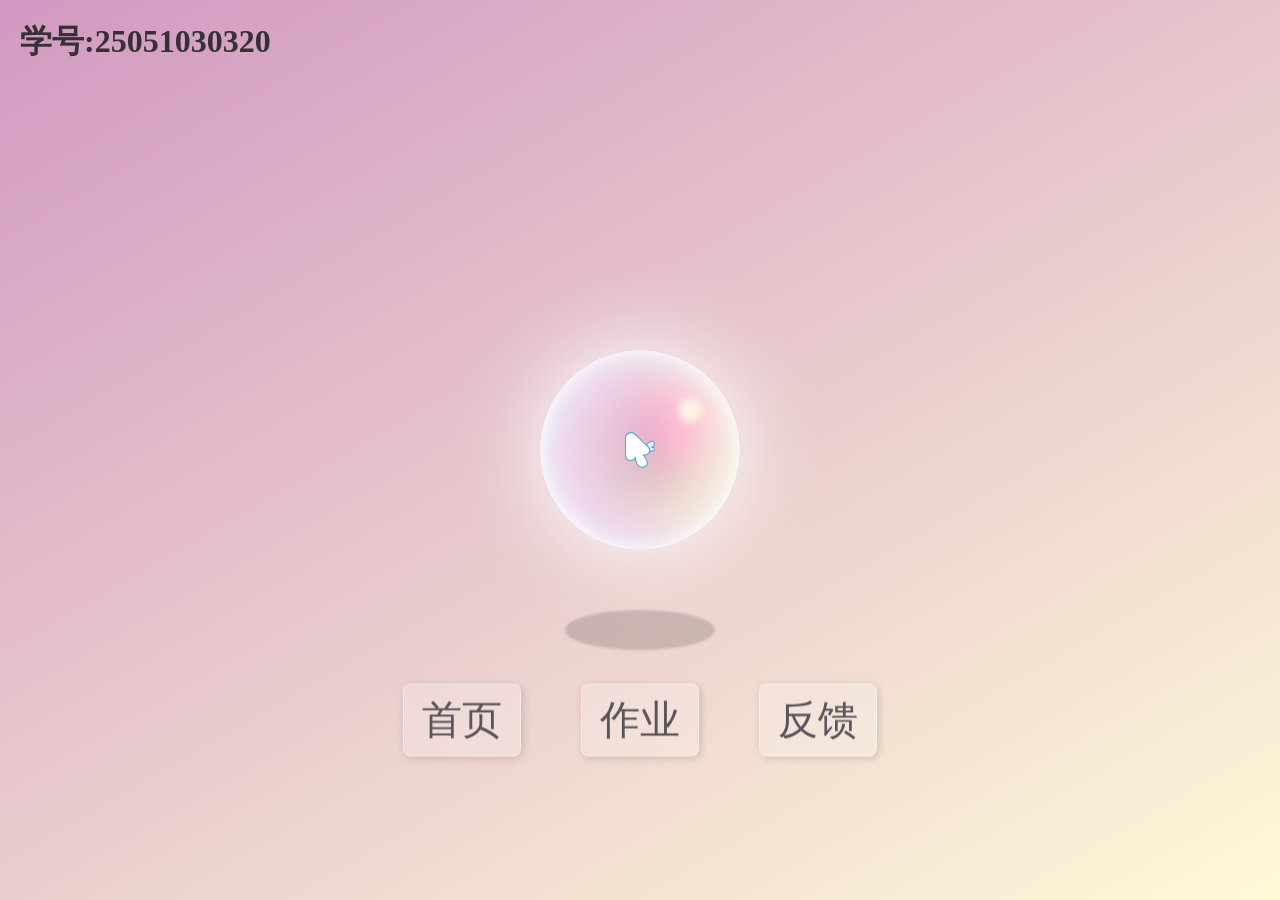
==== index.html @ 9063f5a5 "添加了鼠标样式" ====
<!doctype html>
<html lang="en">
  <head>
    <meta charset="UTF-8" />
    <meta name="viewport" content="width=device-width, initial-scale=1.0" />
    <title>Document</title>
    <link rel="stylesheet" href="des/2.css" />
    <link rel="stylesheet" href="des/decoration.css" />
    <link rel="stylesheet" href="des/鼠标跟随.css" />
    <script src="des/keep-clear.js" defer></script>
    <script src="des/鼠标跟随.js" defer></script>
    <style></style>
  </head>
  <body>
    <img id="cursor-img" src="image/光标.png" alt="" />
    <div class="container">
      <div class="bubble"></div>
      <div class="shadow"></div>
    </div>
    <ul>
      <li><a href="#">首页</a></li>
      <li><a href="../project/index.html">作业</a></li>
      <li><a href="#">反馈</a></li>
    </ul>
    <div style="position: absolute; top: 20px; left: 20px; z-index: 10">
      <h1 style="margin-bottom: 15px; color: #333">学号:25051030320</h1>
    </div>
  </body>
</html>
---- des/2.css ----
*{
    margin: 0;
    padding: 0;

}body{
    height: 100vh;
    display: flex;
    justify-content: center;
    align-items: center;
    background: linear-gradient(150deg,#d299c2,#fef9d7);
    overflow: hidden;
}
.container{
    width: 200px;
    height: 200px;
    position: relative;
}
.bubble{
    width: 100%;
    height: 100%;
    background: radial-gradient(circle at 75% 30%,#fff 5px,#ff21c0 8%,#5b5b5b 60%,
    #ff21c0 100%);
    border-radius: 50%;
    box-shadow: inset 0 0 20px #fff,inset 10px 0 46px #eaf5fc,
    inset 80px 0 60px #efcde6,inset -20px -60px 100px #fef6de,
    inset 0 50px 140px #fef6de,0 0 90px #fff;
    animation: bubble 4s ease-in-out infinite;
}
.shadow{
    background-color: rgba(0,0,0,0.15);
    width: 150px;
    height: 40px;
    border-radius: 50%;
    position: absolute;
    left: 50%;
    margin-left: -75px;
    bottom: -100px;
    filter: blur(1px);
    animation: shadow 4s ease-in-out infinite;


}
@keyframes bubble{
    0%,100%{
        transform: translateY(0);
    }
50%{
    transform: translateY(-80px);
    }
}
@keyframes shadow{
    0%,100%{
        transform: scale(0.5);
    }
}
---- des/decoration.css ----
a{
    display: inline-block;
    width: fit-content;
    padding: 8px 18px;
    border: 1px solid rgba(255,255,255,0.4);
    border-radius: 8px;
    box-shadow: 2px 2px 8px rgba(0, 0, 0, 0.15);
    background-color: rgba(255,255,255,0.2);
    color: #333;
    text-decoration: none;
    backdrop-filter: blur(5px);
    transition: all 1s;
}
a:hover{
    transition: all 0.3s;
    background-color: rgb(235, 214, 214);
    box-shadow: 2px 2px 12px rgba(0, 0, 0, 0.25);
    transform: translateY(-2px);
    scale: 1.05;
    color: black;
}
ul{
    position: absolute;
    top: 80%;
    left: 50%;
    transform: translate(-50%,-50%);
    display: flex;
    margin: 0;
    padding: 0;
}
ul li{
    list-style: none;
    transition: 0.5s;
}
ul li a{
    position: relative;
    display: block;
    text-align: center;
    margin: 0 30px;
    color: #57555b;
    font-size: 40px;
    text-decoration: none;
}
ul:hover li{
    transition: 0s;
    opacity: 0.2;
    filter: blur(2px);
}
ul:hover li.keep-clear{
    transition: opacity 0.5s 1s, filter 0.5s 1s;
    opacity: 0.2;
    filter: blur(2px);
}
ul li:hover{
    transition: 0.5s;
    opacity: 1;
    filter: blur(0px);
}
---- des/鼠标跟随.css ----
html,
      body {
        margin: 0;
        padding: 0;
        width: 100%;
        height: 100vh; /* 强制高度撑满整个屏幕 */
        cursor: none; /* 在整个屏幕范围内隐藏默认鼠标 */
        overflow: hidden; /* 建议加上，防止图片移动到边缘撑出滚动条 */
      }
      a {
        cursor: none;
      }
      #cursor-img {
        position: absolute;
        height: 36px;
        z-index: 9999;
        /* 下面两行是重点 */
        pointer-events: none; /* 让鼠标事件穿透图片，避免图片阻挡点击，也能减少指针闪烁 */
        user-select: none; /* 防止图片被意外选中或拖拽 */
      }
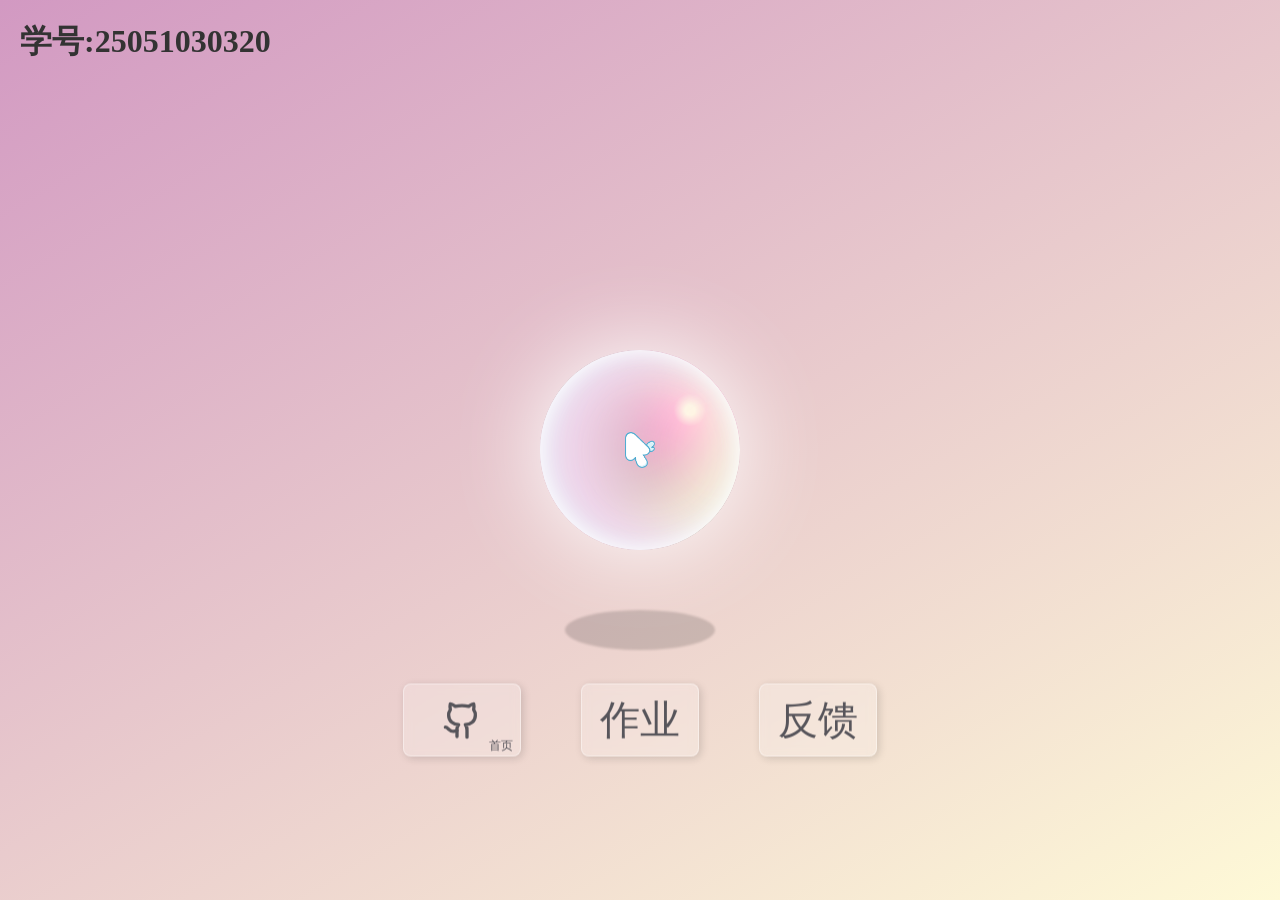
==== commit a4712439: "首页美化" ====
--- a/index.html
+++ b/index.html
@@ -1,29 +1,40 @@
 <!doctype html>
 <html lang="en">
-  <head>
-    <meta charset="UTF-8" />
-    <meta name="viewport" content="width=device-width, initial-scale=1.0" />
-    <title>Document</title>
-    <link rel="stylesheet" href="des/2.css" />
-    <link rel="stylesheet" href="des/decoration.css" />
-    <link rel="stylesheet" href="des/鼠标跟随.css" />
-    <script src="des/keep-clear.js" defer></script>
-    <script src="des/鼠标跟随.js" defer></script>
-    <style></style>
-  </head>
-  <body>
-    <img id="cursor-img" src="image/光标.png" alt="" />
-    <div class="container">
-      <div class="bubble"></div>
-      <div class="shadow"></div>
-    </div>
-    <ul>
-      <li><a href="#">首页</a></li>
-      <li><a href="../project/index.html">作业</a></li>
-      <li><a href="#">反馈</a></li>
-    </ul>
-    <div style="position: absolute; top: 20px; left: 20px; z-index: 10">
-      <h1 style="margin-bottom: 15px; color: #333">学号:25051030320</h1>
-    </div>
-  </body>
-</html>
+
+<head>
+  <meta charset="UTF-8" />
+  <meta name="viewport" content="width=device-width, initial-scale=1.0" />
+  <title>Document</title>
+  <link rel="stylesheet" href="des/2.css" />
+  <link rel="stylesheet" href="des/decoration.css" />
+  <link rel="stylesheet" href="des/github icons.css" />
+  <link rel="stylesheet" href="des/鼠标跟随.css" />
+  <script src="des/keep-clear.js" defer></script>
+  <script src="des/鼠标跟随.js" defer></script>
+  <style></style>
+</head>
+
+<body>
+  <img id="cursor-img" src="image/光标.png" alt="" />
+  <div class="container">
+    <div class="bubble"></div>
+    <div class="shadow"></div>
+  </div>
+  <ul>
+    <li><a href="https://github.com/zmdlb7h-spec" class="github-icon" aria-label="GitHub">
+        <svg xmlns="http://www.w3.org/2000/svg" width="40" height="40" viewBox="0 0 24 24" fill="none"
+          stroke="currentColor" stroke-width="2" stroke-linecap="round" stroke-linejoin="round">
+          <path class="gh-body" pathLength="1"
+            d="M15 22v-4a4.8 4.8 0 0 0-1-3.5c3 0 6-2 6-5.5.08-1.25-.27-2.48-1-3.5.28-1.15.28-2.35 0-3.5 0 0-1 0-3 1.5-2.64-.5-5.36-.5-8 0C6 2 5 2 5 2c-.3 1.15-.3 2.35 0 3.5A5.403 5.403 0 0 0 4 9c0 3.5 3 5.5 6 5.5-.39.49-.68 1.05-.85 1.65-.17.6-.22 1.23-.15 1.85v4" />
+          <path class="gh-tail" pathLength="1" d="M9 18c-4.51 2-5-2-7-2" />
+        </svg>
+        <span id="t1">首页</span></a></li>
+    <li><a href="../project/index.html">作业</a></li>
+    <li><a href="https://github.com/zmdlb7h-spec/zmdlb7h-spec.github.io/issuesa">反馈</a></li>
+  </ul>
+  <div style="position: absolute; top: 20px; left: 20px; z-index: 10">
+    <h1 style="margin-bottom: 15px; color: #333">学号:25051030320</h1>
+  </div>
+</body>
+
+</html>
--- a/des/github icons.css
+++ b/des/github icons.css
@@ -0,0 +1,82 @@
+.github-icon {
+    position: relative;
+    display: flex;
+    align-items: center;
+    justify-content: center;
+    box-sizing: border-box;
+    min-width: calc(2em + 38px);
+    height: 100%;
+    padding: 8px 18px;
+}
+
+.github-icon svg {
+    display: block;
+    flex-shrink: 0;
+}
+
+.github-icon .gh-body {
+    stroke-dasharray: 1;
+    stroke-dashoffset: 0;
+    transform-box: fill-box;
+    transform-origin: center;
+}
+
+.github-icon .gh-tail {
+    stroke-dasharray: 1;
+    stroke-dashoffset: 0;
+    transform-box: view-box;
+    transform-origin: 9px 18px;
+}
+
+.github-icon:hover .gh-body {
+    animation: gh-body-draw 0.5s ease-in-out;
+}
+
+.github-icon:hover .gh-tail {
+    animation: gh-tail-wag 0.6s ease-in-out;
+}
+
+@keyframes gh-body-draw {
+    0% {
+        opacity: 0;
+        stroke-dashoffset: 1;
+        transform: scale(0.92);
+    }
+
+    100% {
+        opacity: 1;
+        stroke-dashoffset: 0;
+        transform: scale(1);
+    }
+}
+
+@keyframes gh-tail-wag {
+    0% {
+        transform: rotate(0deg);
+    }
+
+    25% {
+        transform: rotate(15deg);
+    }
+
+    50% {
+        transform: rotate(-10deg);
+    }
+
+    75% {
+        transform: rotate(8deg);
+    }
+
+    100% {
+        transform: rotate(0deg);
+    }
+}
+#t1 {
+    position: absolute;
+    right: 7px;
+    bottom: 4px;
+    font-size: 0.3em;
+    line-height: 1;
+    white-space: nowrap;
+    pointer-events: none;
+}
--- a/des/鼠标跟随.css
+++ b/des/鼠标跟随.css
@@ -1,21 +1,21 @@
-
-      html,
-      body {
-        margin: 0;
-        padding: 0;
-        width: 100%;
-        height: 100vh; /* 强制高度撑满整个屏幕 */
-        cursor: none; /* 在整个屏幕范围内隐藏默认鼠标 */
-        overflow: hidden; /* 建议加上，防止图片移动到边缘撑出滚动条 */
-      }
-      a {
-        cursor: none;
-      }
-      #cursor-img {
-        position: absolute;
-        height: 36px;
-        z-index: 9999;
-        /* 下面两行是重点 */
-        pointer-events: none; /* 让鼠标事件穿透图片，避免图片阻挡点击，也能减少指针闪烁 */
-        user-select: none; /* 防止图片被意外选中或拖拽 */
+
+      html,
+      body {
+        margin: 0;
+        padding: 0;
+        width: 100%;
+        height: 100vh; /* 强制高度撑满整个屏幕 */
+        cursor: none; /* 隐藏默认鼠标，用自定义图片代替 */
+        overflow: hidden; /* 建议加上，防止图片移动到边缘撑出滚动条 */
+      }
+      a {
+        cursor: none;
+      }
+      #cursor-img {
+        position: absolute;
+        height: 36px;
+        z-index: 9999;
+        /* 下面两行是重点 */
+        pointer-events: none; /* 让鼠标事件穿透图片，避免图片阻挡点击，也能减少指针闪烁 */
+        user-select: none; /* 防止图片被意外选中或拖拽 */
       }
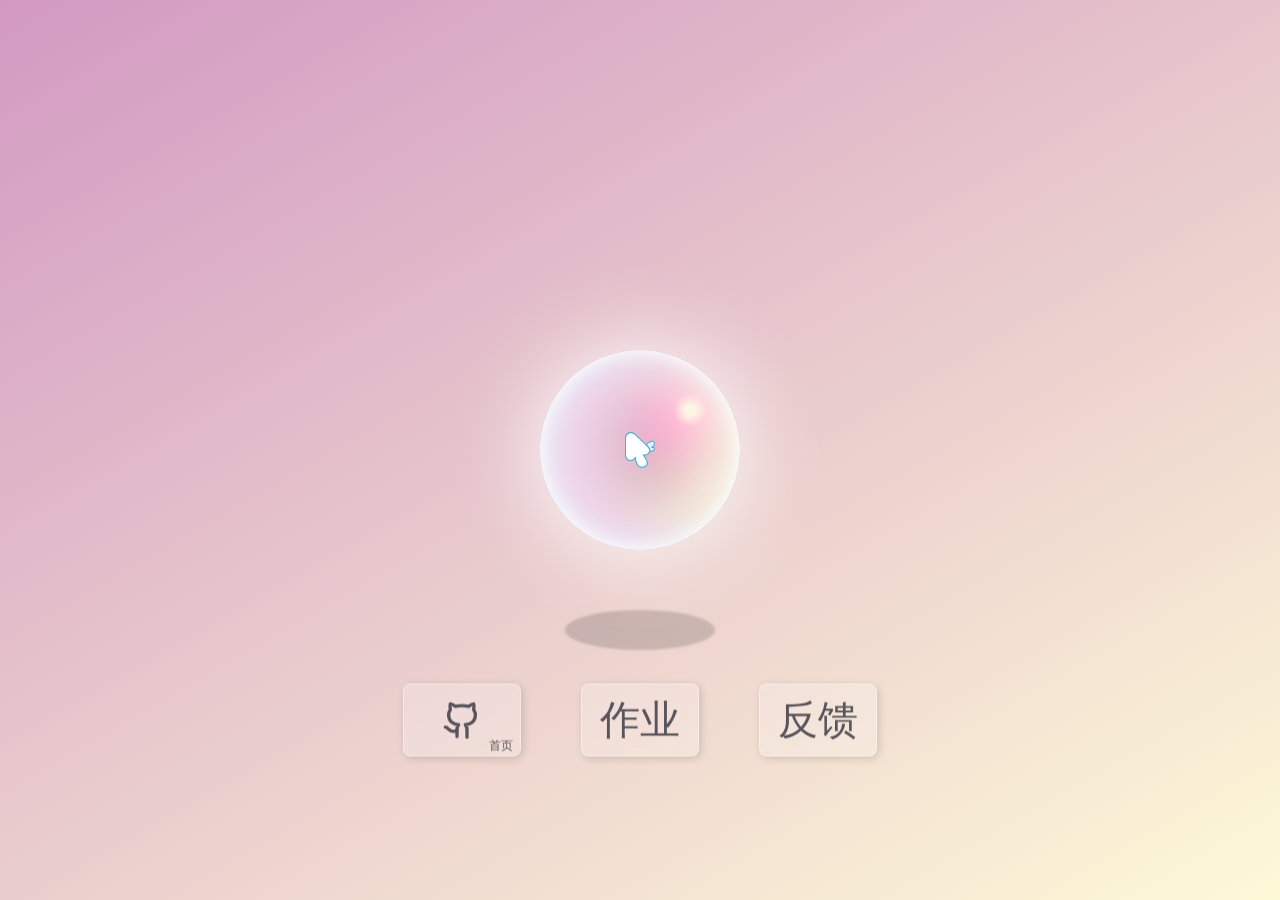
==== commit 614fc617: "消除学号" ====
--- a/index.html
+++ b/index.html
@@ -33,7 +33,6 @@
     <li><a href="https://github.com/zmdlb7h-spec/zmdlb7h-spec.github.io/issuesa">反馈</a></li>
   </ul>
   <div style="position: absolute; top: 20px; left: 20px; z-index: 10">
-    <h1 style="margin-bottom: 15px; color: #333">学号:25051030320</h1>
   </div>
 </body>
 
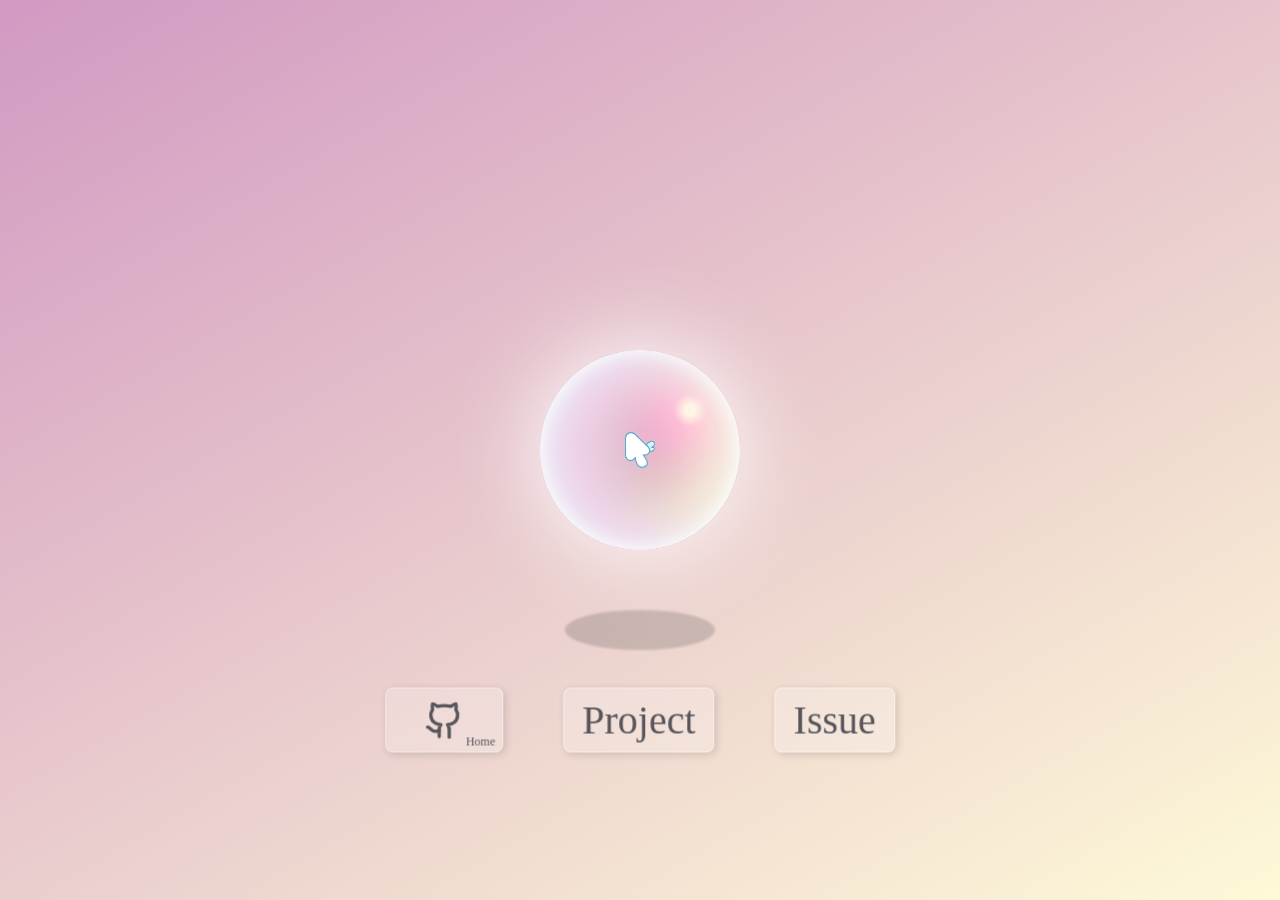
==== commit 9f28aba3: "英化" ====
--- a/index.html
+++ b/index.html
@@ -28,9 +28,9 @@
             d="M15 22v-4a4.8 4.8 0 0 0-1-3.5c3 0 6-2 6-5.5.08-1.25-.27-2.48-1-3.5.28-1.15.28-2.35 0-3.5 0 0-1 0-3 1.5-2.64-.5-5.36-.5-8 0C6 2 5 2 5 2c-.3 1.15-.3 2.35 0 3.5A5.403 5.403 0 0 0 4 9c0 3.5 3 5.5 6 5.5-.39.49-.68 1.05-.85 1.65-.17.6-.22 1.23-.15 1.85v4" />
           <path class="gh-tail" pathLength="1" d="M9 18c-4.51 2-5-2-7-2" />
         </svg>
-        <span id="t1">首页</span></a></li>
-    <li><a href="../project/index.html">作业</a></li>
-    <li><a href="https://github.com/zmdlb7h-spec/zmdlb7h-spec.github.io/issuesa">反馈</a></li>
+        <span id="t1">Home</span></a></li>
+    <li><a href="../project/index.html">Project</a></li>
+    <li><a href="https://github.com/zmdlb7h-spec/zmdlb7h-spec.github.io/issuesa">Issue</a></li>
   </ul>
   <div style="position: absolute; top: 20px; left: 20px; z-index: 10">
   </div>
